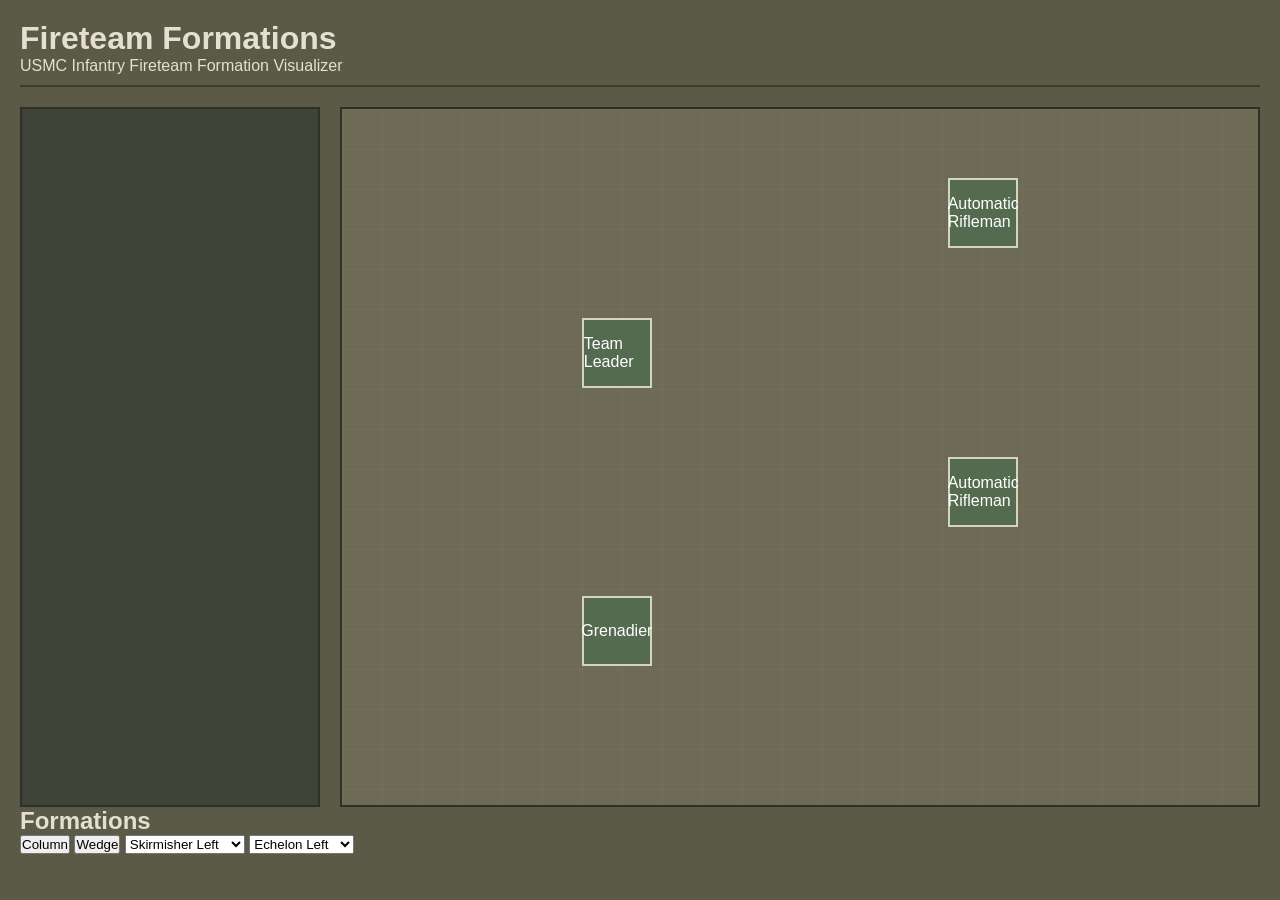
==== index.html @ ee5dbc15 "updated column positions" ====
<!DOCTYPE html>
<html lang="en">

<head>
    <meta charset="UTF-8">
    <meta name="viewport" content="width=device-width", initial-scale="1.0">

    <title>Fireteam Formations</title>

    <link rel="stylesheet" href="FireteamFormations.css">
</head>

<body>
    <div id="app-container">

    
<header> 
    <h1>Fireteam Formations</h1>
    
    <p>USMC Infantry Fireteam Formation Visualizer</p>
</header>

<main> 
    <section id="controls">

    </section>

    <section id="backyard">

        <div class = "marine" id ="marine1" >Team Leader</div>
        <div class = "marine" id ="marine2" >Grenadier</div>
        <div class = "marine" id ="marine3" >Automatic Rifleman</div>
        <div class = "marine" id ="marine4" >Automatic Rifleman</div>
    
</section>
</main>

<h2>Formations</h2>

<button id="column-btn">Column</button>
<button id="wedge-btn">Wedge</button>

<select id="skirmisher-select">

    <option value="skirmisherLeft">Skirmisher Left</option>

    <option value="skirmisherRight">Skirmisher Right</option>

</select>

<select id="echelon-select">

    <option value="echelonLeft">Echelon Left</option>

    <option value="echelonRight">Echelon Right</option>

</select>
   
    <script src="FireteamFormations.js"></script>
</div>

</body>
</html>
---- FireteamFormations.css ----
* {
    margin: 0;
    padding: 0;
    box-sizing: border-box;
}

body {
    background-color: #5a5a46;
    color: #e4e0d1;
    font-family: Arial, sans-serif; /* Might change this later, closer to order style font. */
    min-height: 100vh;
    padding: 20px;
}

#app-container {
    max-width: 1400px;
    margin: auto;

}

header{
    margin-bottom: 20px;
    border-bottom: 2px solid #3c3c2f;
    padding-bottom: 10px;

}

main {
    display: flex;
    gap: 20px;
}

#controls {
    width: 300px;
    background-color: #3f4338;
    padding: 20px;
    border: 2px solid #2d3028;

}

#backyard {
    flex-grow: 1;
    height: 700px;
    background-color: #6d6b56;
    border: 2px solid #2d3028;
    position: relative;
    overflow: hidden;
}

#backyard::before {
    content: "";
    position: absolute;
    width: 100%;
    height: 100%;
    background-image:
        linear-gradient(rgba(255, 255, 255, 0.03) 1px, transparent 1px),
        linear-gradient(90deg, rgba(255, 255, 255, 0.03) 1px, transparent 1px);
    background-size: 40px 40px;
    pointer-events: none;
}

.marine {
    position: absolute;
    width: 70px;
    height: 70px;
    background-color: #556b4f;
    border: 2px solid #d6d2c4;
    color: white;
    display: flex;
    align-items: center;
    justify-content: center;
    transform: translate(-50%, -50%);
    transition: all 0.7s ease;

}
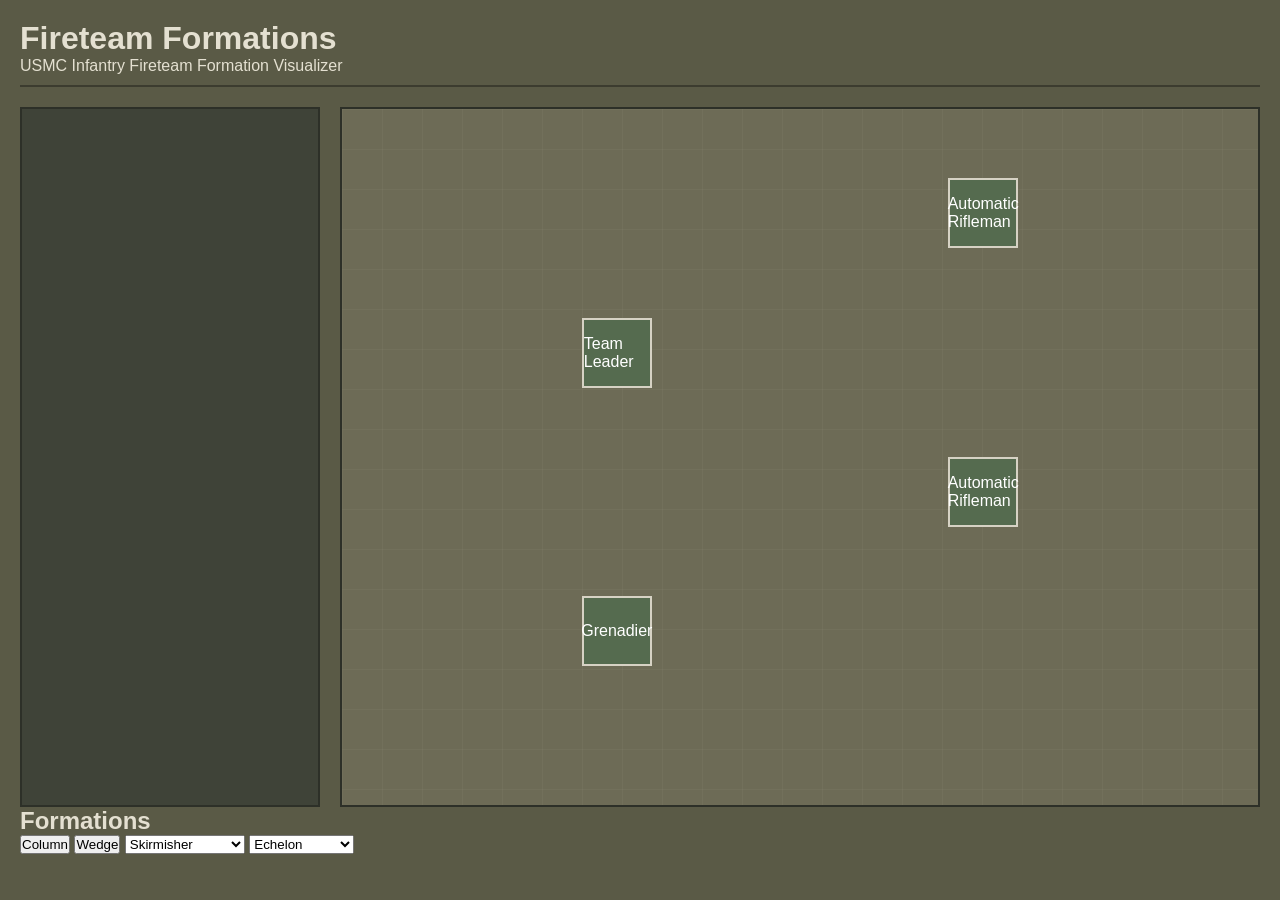
==== commit 15d474d6: "updated skirmisher" ====
--- a/index.html
+++ b/index.html
@@ -42,6 +42,8 @@
 
 <select id="skirmisher-select">
 
+    <option value="">Skirmisher</option>
+    
     <option value="skirmisherLeft">Skirmisher Left</option>
 
     <option value="skirmisherRight">Skirmisher Right</option>
@@ -50,6 +52,8 @@
 
 <select id="echelon-select">
 
+    <option value="">Echelon</option>
+    
     <option value="echelonLeft">Echelon Left</option>
 
     <option value="echelonRight">Echelon Right</option>
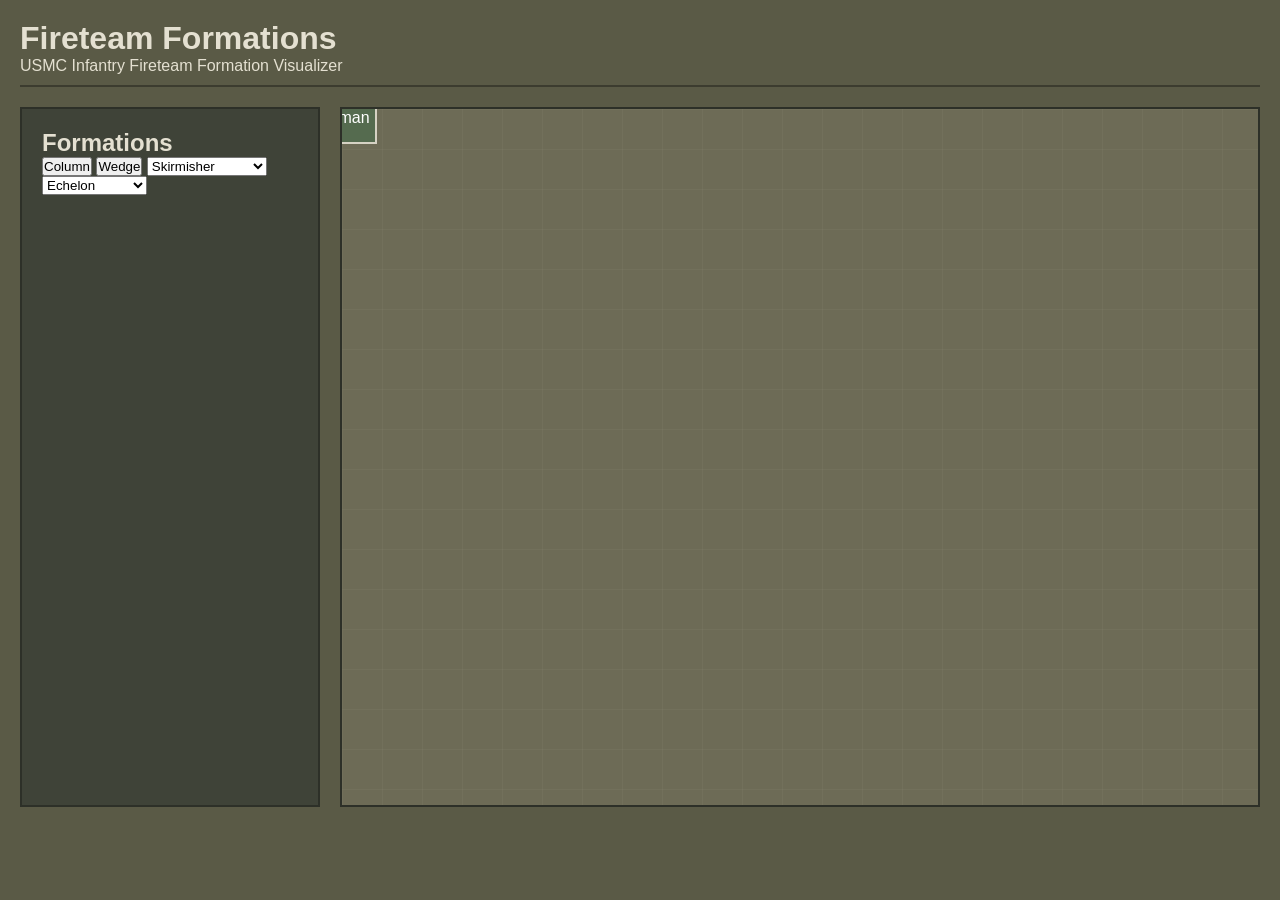
==== commit dbf455c4: "updated layout" ====
--- a/index.html
+++ b/index.html
@@ -6,7 +6,7 @@
     <meta name="viewport" content="width=device-width", initial-scale="1.0">
 
     <title>Fireteam Formations</title>
-
+    <script src="FireteamFormations.js"></script>
     <link rel="stylesheet" href="FireteamFormations.css">
 </head>
 
@@ -22,20 +22,8 @@
 
 <main> 
     <section id="controls">
-
-    </section>
-
-    <section id="backyard">
-
-        <div class = "marine" id ="marine1" >Team Leader</div>
-        <div class = "marine" id ="marine2" >Grenadier</div>
-        <div class = "marine" id ="marine3" >Automatic Rifleman</div>
-        <div class = "marine" id ="marine4" >Automatic Rifleman</div>
-    
-</section>
-</main>
-
-<h2>Formations</h2>
+        
+        <h2>Formations</h2>
 
 <button id="column-btn">Column</button>
 <button id="wedge-btn">Wedge</button>
@@ -59,8 +47,24 @@
     <option value="echelonRight">Echelon Right</option>
 
 </select>
+
+
+
+    </section>
+
+    <section id="backyard">
+
+        <div class = "marine" id ="marine1" >Team Leader</div>
+        <div class = "marine" id ="marine2" >Grenadier</div>
+        <div class = "marine" id ="marine3" >Automatic Rifleman</div>
+        <div class = "marine" id ="marine4" >Automatic Rifleman</div>
+    
+</section>
+</main>
+
+
    
-    <script src="FireteamFormations.js"></script>
+    
 </div>
 
 </body>
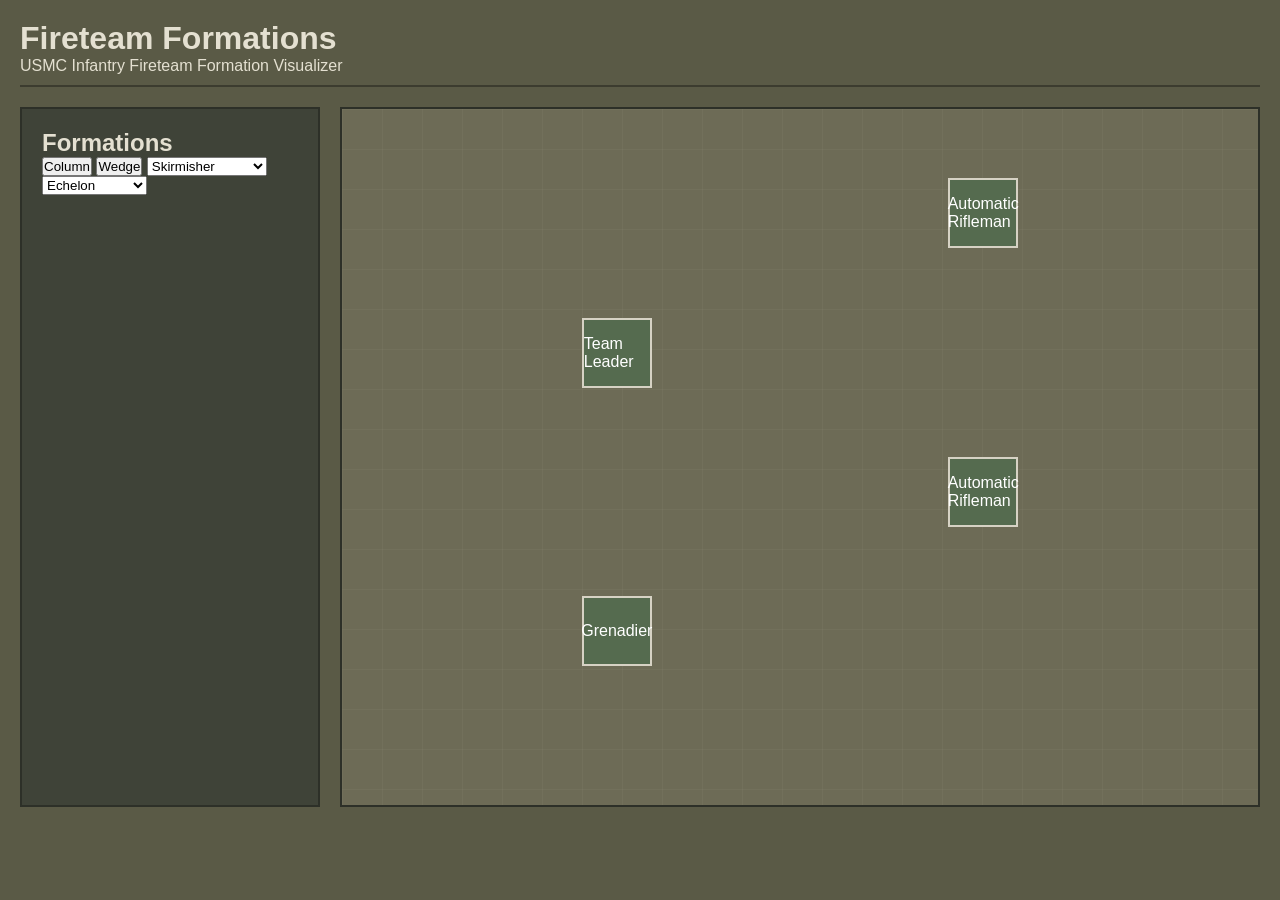
==== commit c5896e2a: "updated layout" ====
--- a/index.html
+++ b/index.html
@@ -6,7 +6,7 @@
     <meta name="viewport" content="width=device-width", initial-scale="1.0">
 
     <title>Fireteam Formations</title>
-    <script src="FireteamFormations.js"></script>
+
     <link rel="stylesheet" href="FireteamFormations.css">
 </head>
 
@@ -61,10 +61,8 @@
     
 </section>
 </main>
-
-
    
-    
+<script src="FireteamFormations.js"></script>
 </div>
 
 </body>
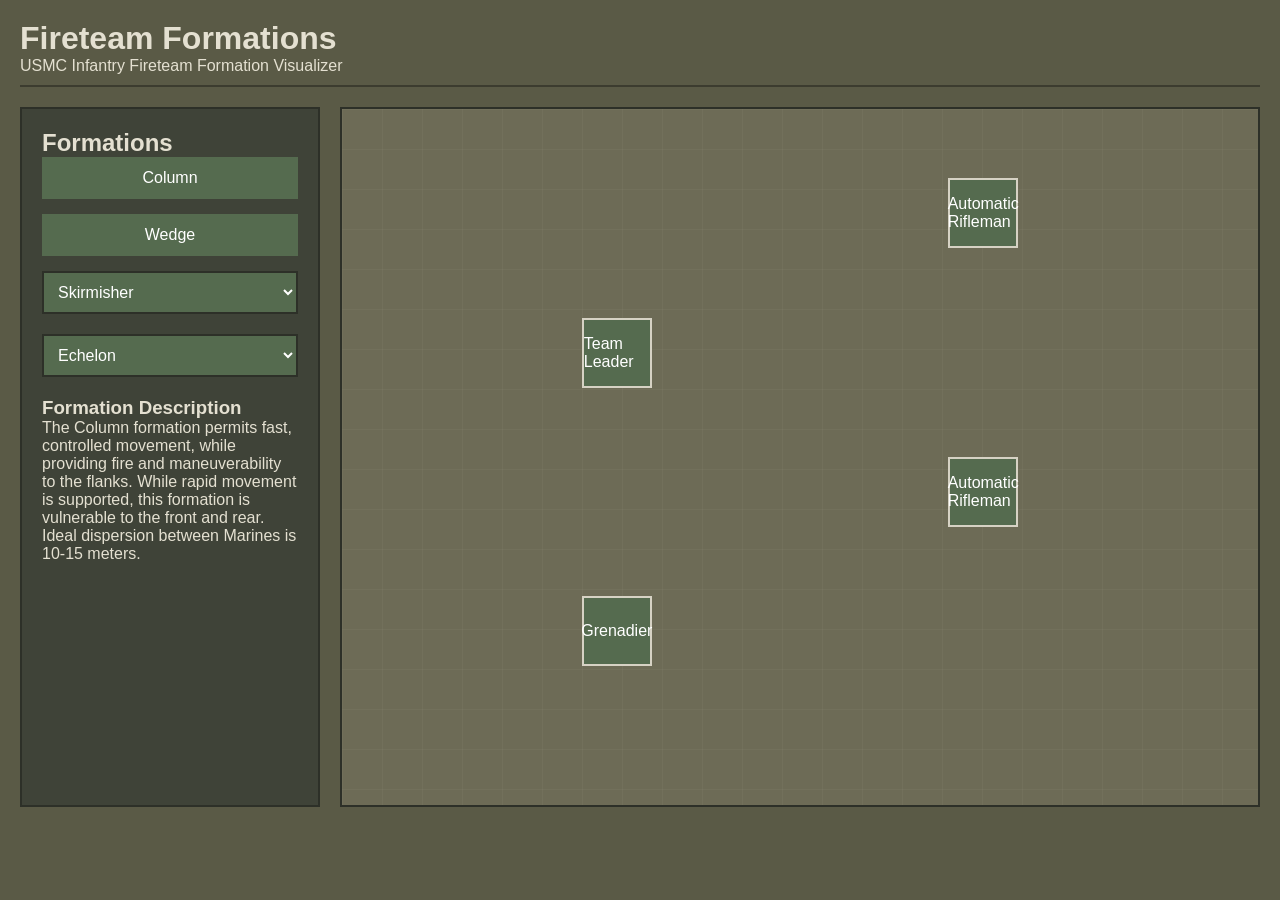
==== commit a27935ce: "updated layout" ====
--- a/index.html
+++ b/index.html
@@ -48,9 +48,14 @@
 
 </select>
 
+    <h3>Formation Description</h3>
+
+    <p id="formation-description">Select a formation for more details</p>
 
 
-    </section>
+    
+
+</section>
 
     <section id="backyard">
 
--- a/FireteamFormations.css
+++ b/FireteamFormations.css
@@ -73,3 +73,26 @@
     transition: all 0.7s ease;
 
 }
+
+button {
+    width: 100%;
+    padding: 12px;
+    margin-bottom: 15px;
+    background-color: #556b4f;
+    color: white;
+    border: none;
+    cursor: pointer;
+    font-size: 16px;
+
+}
+
+select {
+    width: 100%;
+    padding: 10px;
+    margin-bottom: 20px;
+    background-color: #556b4f;
+    color: white;
+    border: 2px solid #2d3028;
+    font-size: 16px;
+
+}
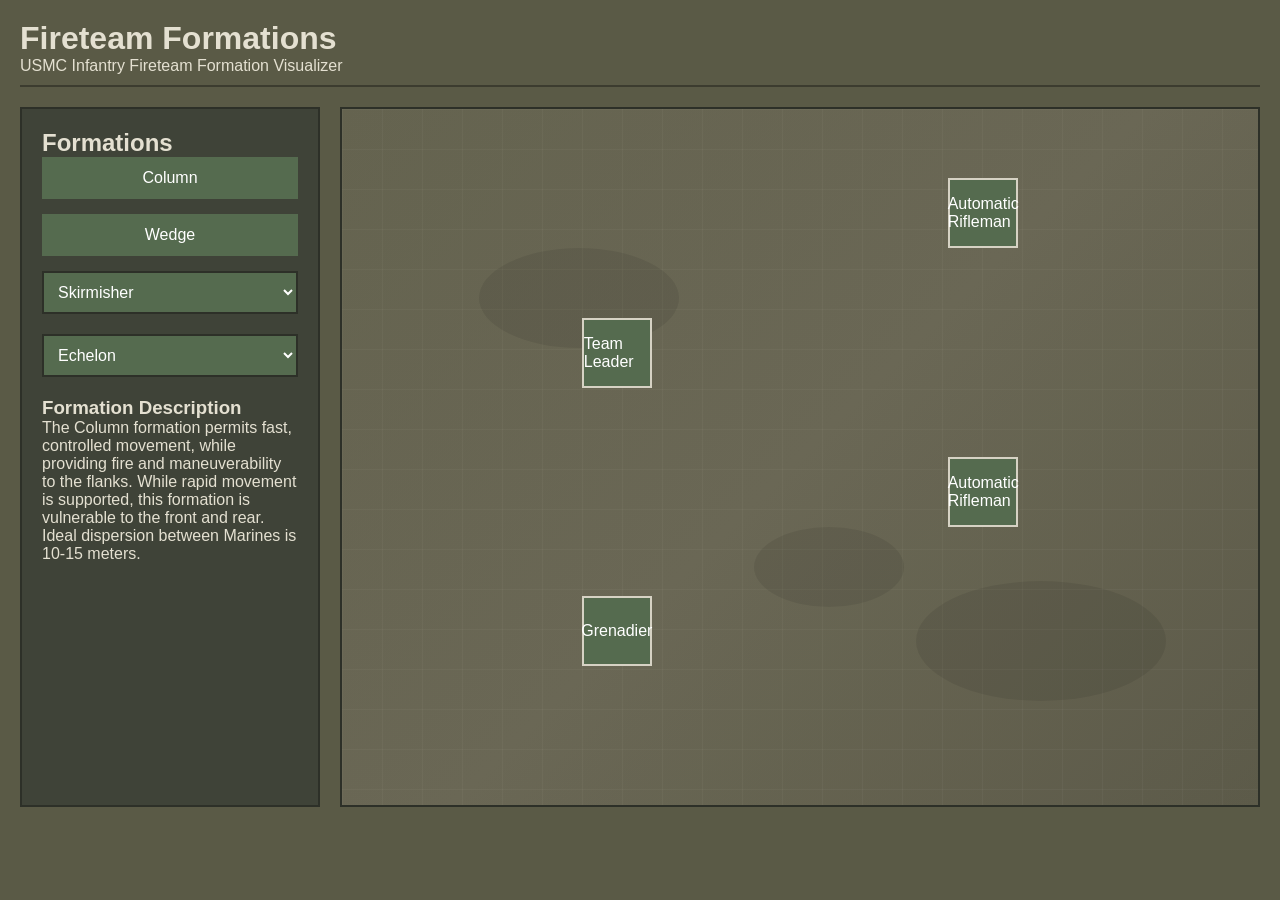
==== commit acd075d3: "updated visual" ====
--- a/index.html
+++ b/index.html
@@ -59,6 +59,10 @@
 
     <section id="backyard">
 
+        <div class="dirt-patch patch1"></div>
+        <div class="dirt-patch patch2"></div>
+        <div class="dirt-patch patch3"></div>
+        
         <div class = "marine" id ="marine1" >Team Leader</div>
         <div class = "marine" id ="marine2" >Grenadier</div>
         <div class = "marine" id ="marine3" >Automatic Rifleman</div>
--- a/FireteamFormations.css
+++ b/FireteamFormations.css
@@ -41,11 +41,22 @@
 #backyard {
     flex-grow: 1;
     height: 700px;
-    background-color: #6d6b56;
-    border: 2px solid #2d3028;
-    position: relative;
-    overflow: hidden;
-}
+    background:
+    linear-gradient(
+        rgba(0,0,0,0.08),
+        rgba(0,0,0,0.08)
+    ),
+
+    linear-gradient(
+        135deg,
+        #6d6b56 0%,
+        #73705c 50%,
+        #64624f 100%
+    );
+        border: 2px solid #2d3028;
+        position: relative;
+        overflow: hidden;
+    }
 
 #backyard::before {
     content: "";
@@ -95,4 +106,44 @@
     border: 2px solid #2d3028;
     font-size: 16px;
 
+}
+
+.dirt-patch {
+
+    position: absolute;
+
+    background-color: rgba(0,0,0,0.08);
+
+    border-radius: 50%;
+
+}
+
+.patch1 {
+
+    width: 200px;
+    height: 100px;
+
+    left: 15%;
+    top: 20%;
+
+}
+
+.patch2 {
+
+    width: 250px;
+    height: 120px;
+
+    right: 10%;
+    bottom: 15%;
+
+}
+
+.patch3 {
+
+    width: 150px;
+    height: 80px;
+
+    left: 45%;
+    top: 60%;
+
 }
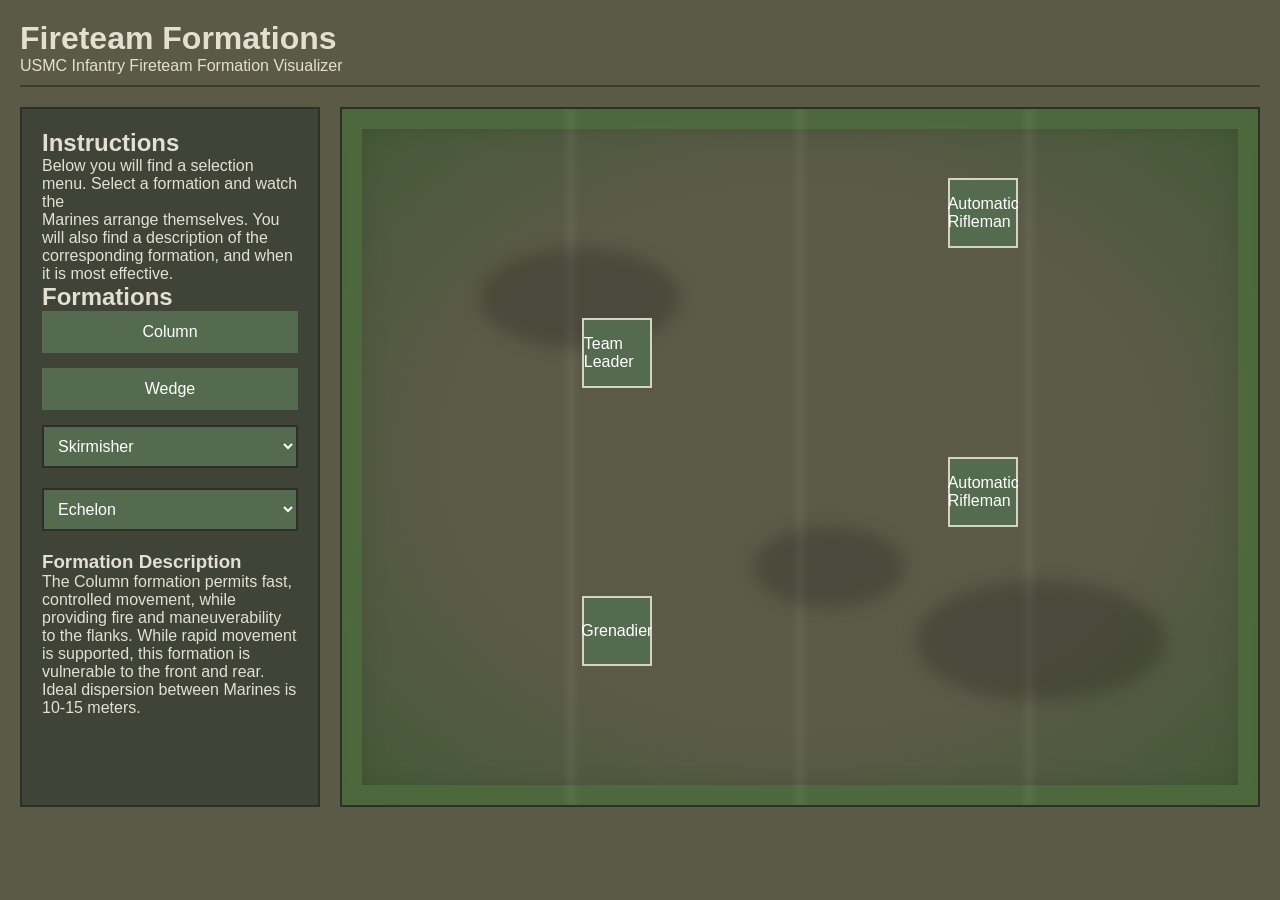
==== commit ded7a10c: "updated README" ====
--- a/index.html
+++ b/index.html
@@ -22,6 +22,13 @@
 
 <main> 
     <section id="controls">
+        
+        <h2>Instructions</h2>
+        
+        <p>Below you will find a selection menu. Select a formation and watch the <br>
+        Marines arrange themselves. You will also find a description of the <br>
+        corresponding formation, and when it is most effective.</p>
+        
         
         <h2>Formations</h2>
 
--- a/FireteamFormations.css
+++ b/FireteamFormations.css
@@ -39,24 +39,37 @@
 }
 
 #backyard {
+
     flex-grow: 1;
+
     height: 700px;
+
     background:
+
     linear-gradient(
-        rgba(0,0,0,0.08),
-        rgba(0,0,0,0.08)
+        rgba(0,0,0,0.16),
+        rgba(0,0,0,0.16)
     ),
 
-    linear-gradient(
-        135deg,
-        #6d6b56 0%,
-        #73705c 50%,
-        #64624f 100%
+    radial-gradient(
+        ellipse at center,
+        #6d6b56 55%,
+        #4f6b3f 100%
     );
-        border: 2px solid #2d3028;
-        position: relative;
-        overflow: hidden;
-    }
+
+    background-blend-mode: multiply;
+
+    border: 2px solid #2d3028;
+
+    position: relative;
+
+    overflow: hidden;
+
+    box-shadow:
+    inset 0 0 0 20px rgba(79,107,63,0.9),
+    inset 0 0 40px rgba(0,0,0,0.35);
+
+}
 
 #backyard::before {
     content: "";
@@ -64,10 +77,20 @@
     width: 100%;
     height: 100%;
     background-image:
-        linear-gradient(rgba(255, 255, 255, 0.03) 1px, transparent 1px),
-        linear-gradient(90deg, rgba(255, 255, 255, 0.03) 1px, transparent 1px);
-    background-size: 40px 40px;
+    linear-gradient(
+        90deg,
+        transparent 24%,
+        rgba(255,255,255,0.05) 25%,
+        transparent 26%,
+        transparent 49%,
+        rgba(255,255,255,0.05) 50%,
+        transparent 51%,
+        transparent 74%,
+        rgba(255,255,255,0.05) 75%,
+        transparent 76%
+    );
     pointer-events: none;
+
 }
 
 .marine {
@@ -109,40 +132,31 @@
 }
 
 .dirt-patch {
-
     position: absolute;
-
-    background-color: rgba(0,0,0,0.08);
-
+    background-color: rgba(0,0,0,0.18);
     border-radius: 50%;
+    filter: blur(8px);
 
 }
-
 .patch1 {
-
     width: 200px;
     height: 100px;
-
     left: 15%;
     top: 20%;
 
 }
 
 .patch2 {
-
     width: 250px;
     height: 120px;
-
     right: 10%;
     bottom: 15%;
 
 }
 
 .patch3 {
-
     width: 150px;
     height: 80px;
-
     left: 45%;
     top: 60%;
 
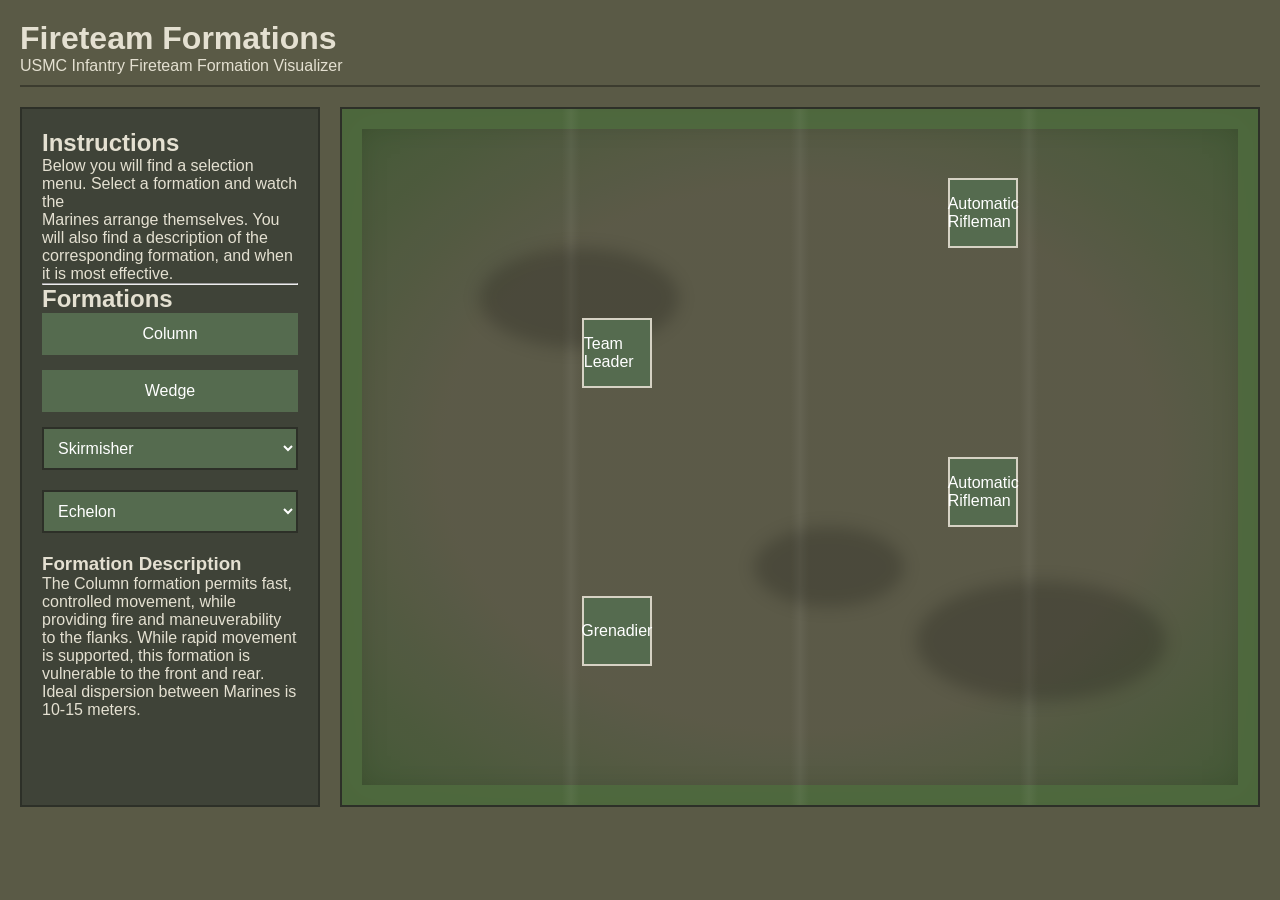
==== commit 6b8f1a79: "updated README" ====
--- a/index.html
+++ b/index.html
@@ -29,7 +29,7 @@
         Marines arrange themselves. You will also find a description of the <br>
         corresponding formation, and when it is most effective.</p>
         
-        
+        <hr>
         <h2>Formations</h2>
 
 <button id="column-btn">Column</button>
